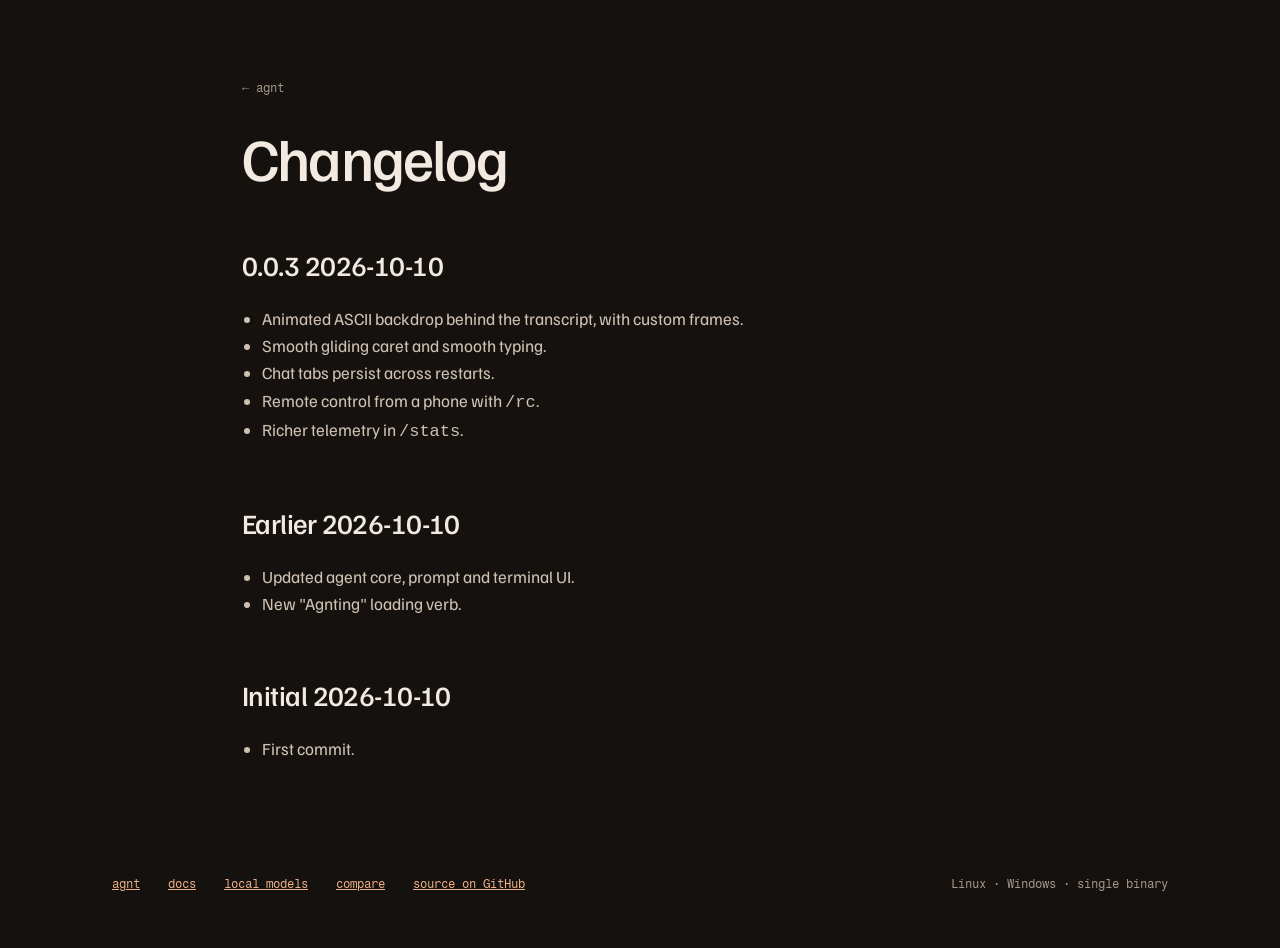
==== changelog.html @ 5071c34f "Add files via upload" ====
<!doctype html>
<html lang="en">
<head>
<meta charset="utf-8">
<meta name="viewport" content="width=device-width, initial-scale=1">
<title>agnt changelog — release notes</title>
<meta name="description" content="Release notes for agnt, the terminal AI coding agent. Latest: 0.0.3 adds an animated backdrop, smooth caret, persistent tabs, phone remote control and richer telemetry.">
<meta name="robots" content="index, follow, max-image-preview:large, max-snippet:-1">
<meta name="theme-color" content="#15110E">
<meta name="color-scheme" content="dark">
<link rel="canonical" href="https://mozzarellabio.github.io/agnt/changelog.html">
<meta property="og:type" content="article">
<meta property="og:site_name" content="agnt">
<meta property="og:title" content="agnt changelog — release notes">
<meta property="og:description" content="What changed in each agnt release.">
<meta property="og:url" content="https://mozzarellabio.github.io/agnt/changelog.html">
<meta property="og:image" content="https://mozzarellabio.github.io/agnt/assets/img/og.png">
<meta name="twitter:card" content="summary_large_image">
<link rel="icon" href="data:image/svg+xml,%3Csvg xmlns='http://www.w3.org/2000/svg' viewBox='0 0 32 32'%3E%3Crect width='32' height='32' rx='7' fill='%2315110E'/%3E%3Cpath d='M16 6l9 10-9 10-9-10z' fill='%23D97757'/%3E%3C/svg%3E">
<link rel="preload" href="assets/fonts/familjen-grotesk.woff2" as="font" type="font/woff2" crossorigin>
<link rel="stylesheet" href="assets/styles.css">
<script type="application/ld+json">{"@context":"https://schema.org","@type":"BreadcrumbList","itemListElement":[{"@type":"ListItem","position":1,"name":"agnt","item":"https://mozzarellabio.github.io/agnt/"},{"@type":"ListItem","position":2,"name":"Changelog","item":"https://mozzarellabio.github.io/agnt/changelog.html"}]}</script>
</head>
<body>
<main class="page">
<article class="doc">
<a class="back" href="./">← agnt</a>
<h1>Changelog</h1>

<h2 id="v0-0-3">0.0.3 <time datetime="2026-10-10">2026-10-10</time></h2>
<ul>
<li>Animated ASCII backdrop behind the transcript, with custom frames.</li>
<li>Smooth gliding caret and smooth typing.</li>
<li>Chat tabs persist across restarts.</li>
<li>Remote control from a phone with <code>/rc</code>.</li>
<li>Richer telemetry in <code>/stats</code>.</li>
</ul>

<h2 id="earlier">Earlier <time datetime="2026-10-10">2026-10-10</time></h2>
<ul>
<li>Updated agent core, prompt and terminal UI.</li>
<li>New "Agnting" loading verb.</li>
</ul>

<h2 id="initial">Initial <time datetime="2026-10-10">2026-10-10</time></h2>
<ul>
<li>First commit.</li>
</ul>
</article>
<footer class="foot">
<a href="./">agnt</a>
<a href="docs.html">docs</a>
<a href="ollama.html">local models</a>
<a href="compare.html">compare</a>
<a href="https://github.com/mozzarellabio/agnt">source on GitHub</a>
<span class="r">Linux · Windows · single binary</span>
</footer>
</main>
</body>
</html>
---- assets/styles.css ----
@font-face{font-family:"Familjen Grotesk";font-style:normal;font-weight:400 600;font-display:swap;src:url("fonts/familjen-grotesk.woff2") format("woff2")}
@font-face{font-family:"Fragment Mono";font-style:normal;font-weight:400;font-display:swap;src:url("fonts/fragment-mono.woff2") format("woff2")}
body{margin:0;background:#15110E}
a{color:#F0B089}a:hover{color:#F7CBA9}
.page{--bg:#15110E;--bg2:#1B1613;--line:#342A24;--faint:#5C4E45;--text:#F2EAE1;--body:#CEC1B4;--muted:#A6988B;--clay:#D97757;--peach:#F0B089;--g:64px;--sans:"Familjen Grotesk","Helvetica Neue",Helvetica,sans-serif;--mono:"Fragment Mono",ui-monospace,SFMono-Regular,Menlo,Consolas,monospace;background:var(--bg);color:var(--body);font-family:var(--sans);font-size:17px;line-height:1.6;overflow-x:clip;-webkit-font-smoothing:antialiased}
.page *{box-sizing:border-box}
.sr{position:absolute;width:1px;height:1px;overflow:hidden;clip:rect(0 0 0 0);white-space:nowrap;margin:-1px;padding:0;border:0}
.page :focus-visible{outline:2px solid #F0B089;outline-offset:3px;border-radius:2px}

.hero{position:relative;min-height:clamp(560px,100svh,1000px);display:flex;flex-direction:column;align-items:center;padding-top:clamp(96px,24svh,240px)}
.banner{font-family:var(--mono);font-size:clamp(14px,4.4vw,34px);line-height:1.18;margin:0}
.nav{position:sticky;top:0;z-index:20;display:flex;justify-content:space-between;align-items:center;height:56px;padding:0 32px;background:rgba(21,17,14,.82);backdrop-filter:blur(10px);-webkit-backdrop-filter:blur(10px);border-bottom:1px solid var(--line);font-family:var(--mono);font-size:13px}
.nav a{color:var(--body);text-decoration:none}
.nav a:hover{color:var(--text)}
.nav-mark{color:var(--clay) !important;font-weight:400;letter-spacing:.02em}
.nav-links{display:flex;align-items:center;gap:26px}
.nav-cta{border:1px solid var(--clay);border-radius:4px;padding:6px 14px;color:var(--text) !important}
.nav-cta:hover{background:var(--clay);color:#15110E !important}
.cta{display:flex;gap:12px;margin-top:40px;flex-wrap:wrap;justify-content:center}
.btn{display:inline-flex;align-items:center;justify-content:center;min-height:46px;padding:0 24px;border-radius:4px;background:var(--clay);color:#15110E;font-family:var(--mono);font-size:14px;text-decoration:none}
.btn:hover{background:var(--peach);color:#15110E}
.btn.ghost{background:none;border:1px solid var(--faint);color:var(--text)}
.btn.ghost:hover{border-color:var(--text);background:none;color:var(--text)}
.banner span{display:block;white-space:pre;animation:type .42s steps(24,end) both}
.banner span:nth-child(1){animation-delay:.15s}.banner span:nth-child(2){animation-delay:.23s}.banner span:nth-child(3){animation-delay:.31s}.banner span:nth-child(4){animation-delay:.39s}.banner span:nth-child(5){animation-delay:.47s}.banner span:nth-child(6){animation-delay:.55s}
@keyframes type{from{clip-path:inset(0 100% 0 0)}to{clip-path:inset(0 0 0 0)}}
.hint{margin-top:auto;display:flex;flex-direction:column;align-items:center;gap:14px;padding-top:24px;text-decoration:none;color:var(--muted);font-family:var(--mono);font-size:11px;letter-spacing:.16em}
.hint:hover{color:var(--text)}
.hint-line{position:relative;display:block;width:1px;height:76px;background:var(--faint);overflow:hidden}
.hint-dot{position:absolute;left:0;top:-18px;width:1px;height:18px;background:var(--clay);animation:drip 2.8s cubic-bezier(.45,0,.55,1) 1.4s infinite}
@keyframes drip{0%{transform:translateY(0)}70%,100%{transform:translateY(96px)}}

.wrap{max-width:1120px;margin:0 auto;padding:0 32px}
.score{position:relative;padding-left:var(--g)}
.bend-a{position:absolute;top:0;left:12px;right:calc(50% - 1px);height:24px;border-right:1px solid var(--faint);border-bottom:1px solid var(--faint);border-bottom-right-radius:12px}
.bend-b{position:absolute;top:23px;left:0;right:calc(50% + 11px);height:24px;border-left:1px solid var(--faint);border-top:1px solid var(--faint);border-top-left-radius:12px}
.spine{position:absolute;left:0;top:47px;bottom:0;width:1px;background:var(--faint);view-timeline-name:--spine}
.spine-fill{position:absolute;inset:0;background:var(--clay);transform-origin:top}
.mv{position:relative;padding-top:144px}
.node{position:absolute;left:calc(-1 * var(--g) - 4px);top:148px;width:9px;height:9px;border-radius:50%;border:1px solid var(--clay);background:var(--clay)}
.mlabel{display:flex;gap:14px;margin:0 0 28px;font-family:var(--mono);font-size:12px;line-height:18px;letter-spacing:.06em;color:var(--muted)}
.mlabel .n{color:var(--clay)}
.big{font-family:var(--sans);font-weight:500;font-size:clamp(44px,6.4vw,88px);line-height:.98;letter-spacing:-.035em;color:var(--text);margin:0 0 32px;max-width:13ch;text-wrap:balance}
.big .dot{color:var(--clay)}
.h{font-family:var(--sans);font-weight:500;font-size:clamp(30px,3.5vw,48px);line-height:1.06;letter-spacing:-.025em;color:var(--text);margin:0 0 24px;max-width:20ch;text-wrap:balance}
.lede{max-width:60ch;margin:0 0 18px;text-wrap:pretty}
.lede code,.ic{font-family:var(--mono);font-size:.88em;color:var(--text)}

.inst{max-width:800px;margin-top:44px;border:1px solid var(--line);border-radius:6px;background:var(--bg2)}
.inst-top{display:flex;justify-content:space-between;align-items:stretch;border-bottom:1px solid var(--line)}
.os{display:flex}
.osb{appearance:none;position:relative;background:none;border:0;border-right:1px solid var(--line);color:var(--muted);font-family:var(--mono);font-size:13px;padding:0 20px;min-height:46px;cursor:pointer}
.osb:hover{color:var(--text)}
.osb[aria-pressed="true"]{color:var(--text)}
.osb[aria-pressed="true"]::after{content:"";position:absolute;left:14px;right:14px;bottom:-1px;height:2px;background:var(--clay)}
.copy{appearance:none;background:none;border:0;border-left:1px solid var(--line);color:var(--body);font-family:var(--mono);font-size:13px;padding:0 18px;min-height:46px;display:flex;align-items:center;gap:9px;cursor:pointer}
.copy:hover{color:var(--peach)}
.cmd{overflow-x:auto;padding:18px 20px}
.cmd code{display:block;font-family:var(--mono);font-size:13.5px;line-height:1.7;color:var(--text);white-space:pre-wrap;word-break:normal;overflow-wrap:normal}
.pr{color:var(--clay);user-select:none;-webkit-user-select:none}
.osnote{max-width:800px;margin:12px 0 0;font-family:var(--mono);font-size:12px;line-height:1.5;color:var(--muted)}

.dgrid{position:relative;max-width:980px;margin-top:64px;padding-top:36px;display:grid;grid-template-columns:176px minmax(0,1fr);column-gap:28px;row-gap:22px;align-items:start}
.who{position:relative;display:flex;flex-direction:column;line-height:1.35}
.nm{font-family:var(--mono);font-size:13px;color:var(--text)}
.rl{font-size:13px;color:var(--muted)}
.branch{position:absolute;left:calc(-1 * var(--g) + 1px);width:calc(var(--g) - 14px);top:9px;height:1px;background:var(--faint)}
.track{position:relative;height:18px}
.eco .track{height:44px}
.staff{position:absolute;left:0;right:0;top:9px;height:1px;background:var(--line)}
.bars{position:absolute;inset:0}
.bar{position:absolute;top:5px;height:9px;border-radius:1px}
.seg-l{position:absolute;top:24px;font-family:var(--mono);font-size:10.5px;line-height:1;color:var(--muted);white-space:nowrap}
.overlay{grid-column:2;position:relative;pointer-events:none}
.ens .overlay{grid-row:1 / 6}
.eco .overlay{grid-row:1 / 3}
.ph{position:absolute;top:-8px;bottom:-8px;left:100%;width:1px;background:var(--peach);opacity:0}
.you{position:absolute;left:58%;top:-30px;bottom:-4px;border-left:1px dashed var(--peach)}
.you span{position:absolute;top:0;left:8px;white-space:nowrap;font-family:var(--mono);font-size:11px;line-height:1;color:var(--peach)}
.axis{grid-column:2;display:flex;align-items:center;gap:12px;font-family:var(--mono);font-size:11px;color:var(--muted)}
.axis i{flex:1;height:1px;background:var(--line)}
.cap{grid-column:2;margin:0;font-size:13px;color:var(--muted)}
.ens{view-timeline-name:--ens}
.eco{view-timeline-name:--eco}
.cmdline{display:inline-flex;gap:10px;margin:8px 0 26px;padding:10px 16px;border:1px solid var(--line);border-radius:4px;background:var(--bg2);font-family:var(--mono);font-size:14px;color:var(--text)}
.cmdline span{color:var(--clay)}

.mech{display:grid;grid-template-columns:repeat(auto-fit,minmax(min(210px,100%),1fr));gap:28px 32px;margin-top:72px;max-width:980px}
.mech div{border-top:1px solid var(--line);padding-top:16px}
.mech h3{font-family:var(--mono);font-weight:400;font-size:13px;color:var(--text);margin:0 0 8px}
.mech p{margin:0;font-size:15px;line-height:1.55;color:var(--muted)}

.roster{display:grid;grid-template-columns:repeat(auto-fit,minmax(min(210px,100%),1fr));column-gap:32px;margin-top:48px;max-width:980px}
.roster div{display:flex;justify-content:space-between;align-items:baseline;gap:12px;padding:18px 0;border-bottom:1px solid var(--line)}
.roster .p{font-size:21px;letter-spacing:-.01em;color:var(--text)}
.roster .k{font-family:var(--mono);font-size:11px;color:var(--muted)}
.roster .loc .k{color:var(--peach)}

.term{max-width:880px;margin-top:48px;border:1px solid var(--tline);border-radius:8px;background:var(--tbg);color:var(--tfg);font-family:var(--mono);font-size:13px;line-height:1.7;overflow:hidden;transition:background-color .25s linear,color .25s linear,border-color .25s linear}
.term[data-skin="clay"]{--tbg:#100C0A;--tfg:#ECE3D9;--tacc:#D97757;--tdim:#9E9186;--tline:#2F2621}
.term[data-skin="slate"]{--tbg:#12151F;--tfg:#DCE3F0;--tacc:#5B7FFF;--tdim:#8793AD;--tline:#2A3350}
.term[data-skin="nord"]{--tbg:#262B35;--tfg:#ECEFF4;--tacc:#88C0D0;--tdim:#8A93A6;--tline:#3B4252}
.term[data-skin="gruvbox"]{--tbg:#1D1C1A;--tfg:#EBDBB2;--tacc:#FE8019;--tdim:#928374;--tline:#3C3836}
.term-top{display:flex;flex-wrap:wrap;gap:4px 16px;align-items:center;padding:10px 16px;border-bottom:1px solid var(--tline);font-size:12px;color:var(--tdim)}
.term-top b{font-weight:400;color:var(--tacc)}
.term-top .r{margin-left:auto}
.term-body{padding:18px 16px 10px}
.tl{margin:0;white-space:pre-wrap}
.t-dim{color:var(--tdim)}
.t-acc{color:var(--tacc)}
.t-hint{margin-top:14px;color:var(--tacc)}
.term-status{display:flex;flex-wrap:wrap;gap:4px 16px;align-items:center;padding:8px 16px 10px;border-top:1px solid var(--tline);font-size:12px;color:var(--tdim)}
.t-mode{background:var(--tacc);color:var(--tbg);padding:0 8px;border-radius:2px}
.term-status .r{margin-left:auto}
.ctls{display:flex;flex-wrap:wrap;gap:16px 40px;margin-top:20px;max-width:880px}
.ctl{display:flex;align-items:center;gap:14px}
.ctl-l{font-family:var(--mono);font-size:12px;color:var(--muted);min-width:34px}
.seg{display:flex;border:1px solid var(--line);border-radius:4px;overflow:hidden}
.segb{appearance:none;background:none;border:0;border-right:1px solid var(--line);color:var(--muted);font-family:var(--mono);font-size:13px;min-height:44px;min-width:56px;padding:0 14px;cursor:pointer;display:flex;align-items:center;justify-content:center;gap:8px}
.segb:last-child{border-right:0}
.segb:hover{color:var(--text)}
.segb[aria-pressed="true"]{background:#2C241F;color:var(--text)}
.sw{display:inline-block;width:10px;height:10px;border-radius:50%}
.sw-clay{background:#D97757}.sw-slate{background:#5B7FFF}.sw-nord{background:#88C0D0}.sw-gruvbox{background:#FE8019}
.mdesc{max-width:880px;margin:16px 0 40px;font-size:15px;color:var(--muted);min-height:1.6em}

.coda{padding-bottom:168px}
.end{position:absolute;left:calc(-1 * var(--g) - 4px);bottom:-22px;width:9px;height:16px;background:var(--clay);animation:blink 1.1s steps(1) infinite}
@keyframes blink{50%{opacity:0}}
.foot{max-width:1120px;margin:0 auto;padding:96px 32px 56px;display:flex;flex-wrap:wrap;gap:8px 28px;font-family:var(--mono);font-size:12px;color:var(--muted)}
.foot .r{margin-left:auto}

@keyframes grow-y{from{transform:scaleY(0)}to{transform:scaleY(1)}}
@keyframes node-on{0%,49%{background:var(--bg)}50%,100%{background:var(--clay)}}
@keyframes reveal{from{clip-path:inset(-4px 100% -4px 0)}to{clip-path:inset(-4px 0 -4px 0)}}
@keyframes play{0%{left:0;opacity:1}94%{opacity:1}100%{left:100%;opacity:0}}
@supports (animation-timeline: view()){
.spine-fill{animation:grow-y linear both;animation-timeline:--spine;animation-range:cover 50vh cover calc(100% - 50vh)}
.node{animation:node-on linear both;animation-timeline:view();animation-range:cover 0% cover 100%}
.ens .bars,.ens .ph{animation-timeline:--ens}
.eco .bars,.eco .ph{animation-timeline:--eco}
.dgrid .bars{animation-name:reveal;animation-duration:1ms;animation-timing-function:linear;animation-fill-mode:both;animation-range:entry 90% cover 62%}
.dgrid .ph{animation-name:play;animation-duration:1ms;animation-timing-function:linear;animation-fill-mode:both;animation-range:entry 90% cover 62%}
.ens .bars,.ens .ph,.eco .bars,.eco .ph{animation-duration:auto}
}

@media (max-width:720px){
.page{--g:28px;font-size:16px}
.wrap{padding:0 16px}
.cmd code{white-space:pre}
.roster{grid-template-columns:repeat(2,minmax(0,1fr));column-gap:20px}
.roster .p{font-size:18px}
.ctl{flex-wrap:wrap;gap:8px 14px}
.nav{padding:0 16px}
.nav-links{gap:16px}
.nav-links a:not(.nav-cta){display:none}
.nav-links a[href^="docs"]{display:inline}
.cta{flex-direction:column;align-items:stretch;width:min(320px,calc(100% - 48px))}
.mv{padding-top:96px}
.node{top:100px}
.dgrid{grid-template-columns:96px minmax(0,1fr);column-gap:14px}
.rl{font-size:12px}
.seg-l{display:none}
.eco .track{height:22px}
.you span{left:auto;right:8px}
.osb{padding:0 14px}
.copy{padding:0 14px}
.cmd{padding:16px}
.cmd code{font-size:12.5px}
.term{font-size:12px}
.term-status .r{margin-left:0}
.foot{padding:88px 16px 48px}
.foot .r{margin-left:0}
}
@media (prefers-reduced-motion: reduce){
.banner span,.end{animation:none !important}
.hint-dot{display:none}
.spine-fill,.node,.dgrid .bars,.dgrid .ph{animation:none !important}
.term{transition:none}
}
.ens>:nth-child(1){grid-area:1/1}.ens>:nth-child(2){grid-area:1/2}
.ens>:nth-child(3){grid-area:2/1}.ens>:nth-child(4){grid-area:2/2}
.ens>:nth-child(5){grid-area:3/1}.ens>:nth-child(6){grid-area:3/2}
.ens>:nth-child(7){grid-area:4/1}.ens>:nth-child(8){grid-area:4/2}
.ens>:nth-child(9){grid-area:5/1}.ens>:nth-child(10){grid-area:5/2}
.ens>.axis{grid-area:6/2}
.eco>:nth-child(1){grid-area:1/1}.eco>:nth-child(2){grid-area:1/2}
.eco>:nth-child(3){grid-area:2/1}.eco>:nth-child(4){grid-area:2/2}
.eco>.cap{grid-area:3/2}
.dgrid>.overlay{grid-column:2}
.phone{display:grid;grid-template-columns:minmax(0,1fr) 260px;gap:48px;align-items:center;max-width:880px;margin-top:40px}
.phone .qr{aspect-ratio:1;background:#fff;border-radius:6px;padding:14px;display:grid;grid-template-columns:repeat(21,1fr);gap:0}
.phone .qr i{background:#15110E}
.phone ol{margin:0;padding:0;list-style:none;font-family:var(--mono);font-size:13.5px;line-height:1.9;color:var(--text)}
.phone li span{color:var(--clay)}
@media (max-width:720px){.phone{grid-template-columns:1fr;gap:28px}.phone .qr{max-width:200px}}
.mdesc+.mech{margin-top:48px}.mech+.lede{margin-top:48px}
.phone{grid-template-columns:minmax(0,1fr) 220px;max-width:760px}
@media (max-width:720px){.phone{grid-template-columns:1fr}}
.shot{max-width:880px;margin:56px 0 0}
.shot img{display:block;width:100%;height:auto;border:1px solid var(--line);border-radius:8px}
.shot figcaption{margin-top:10px;font-family:var(--mono);font-size:12px;color:var(--muted)}
.cmd{scrollbar-width:thin;scrollbar-color:var(--faint) transparent}
@media (max-width:720px){.phone .qr{margin:0 auto}}
.seg-l{font-size:12px}.roster .k,.hint{font-size:12px}
html{scroll-behavior:smooth;scroll-padding-top:72px}
@media (prefers-reduced-motion: reduce){html{scroll-behavior:auto}}
@media (max-width:720px){.cmd code{overflow-wrap:anywhere}.tl{padding-left:2ch;text-indent:-2ch}.term-status .r{margin-left:0}}
@media (max-width:720px){.ctl{flex-wrap:wrap;gap:8px 14px}.seg{flex-wrap:wrap}.segb{min-width:48px;padding:0 10px}}
.tag{font-family:var(--mono);font-weight:400;font-size:clamp(13px,1.6vw,16px);letter-spacing:.04em;color:var(--muted);margin:28px 0 0;text-align:center;padding:0 24px}
.faq{max-width:760px}
.faq details{border-top:1px solid var(--line);padding:18px 0}
.faq details:last-child{border-bottom:1px solid var(--line)}
.faq summary{cursor:pointer;color:var(--text);font-size:19px;font-weight:500;list-style:none;display:flex;justify-content:space-between;gap:24px}
.faq summary::-webkit-details-marker{display:none}
.faq summary::after{content:"+";color:var(--clay);font-family:var(--mono)}
.faq details[open] summary::after{content:"−"}
.faq p{margin:12px 0 0;max-width:62ch}
.doc{max-width:860px;margin:0 auto;padding:72px 32px 0}
.doc .back{font-family:var(--mono);font-size:12px;color:var(--muted);text-decoration:none}
.doc h1{font-family:var(--sans);font-weight:500;font-size:clamp(36px,5vw,60px);line-height:1;letter-spacing:-.03em;color:var(--text);margin:28px 0 20px}
.doc h2{font-family:var(--sans);font-weight:500;font-size:28px;letter-spacing:-.02em;color:var(--text);margin:56px 0 16px}
.doc dl{margin:0;border-top:1px solid var(--line)}
.doc dt{font-family:var(--mono);font-size:14px;color:var(--text);padding-top:14px}
.doc dd{margin:4px 0 0;padding-bottom:14px;border-bottom:1px solid var(--line);font-size:15px;color:var(--muted)}
.doc ul{padding-left:20px}
.doc pre{font-family:var(--mono);font-size:13px;background:var(--bg2);border:1px solid var(--line);border-radius:4px;padding:14px 16px;overflow-x:auto;color:var(--text)}
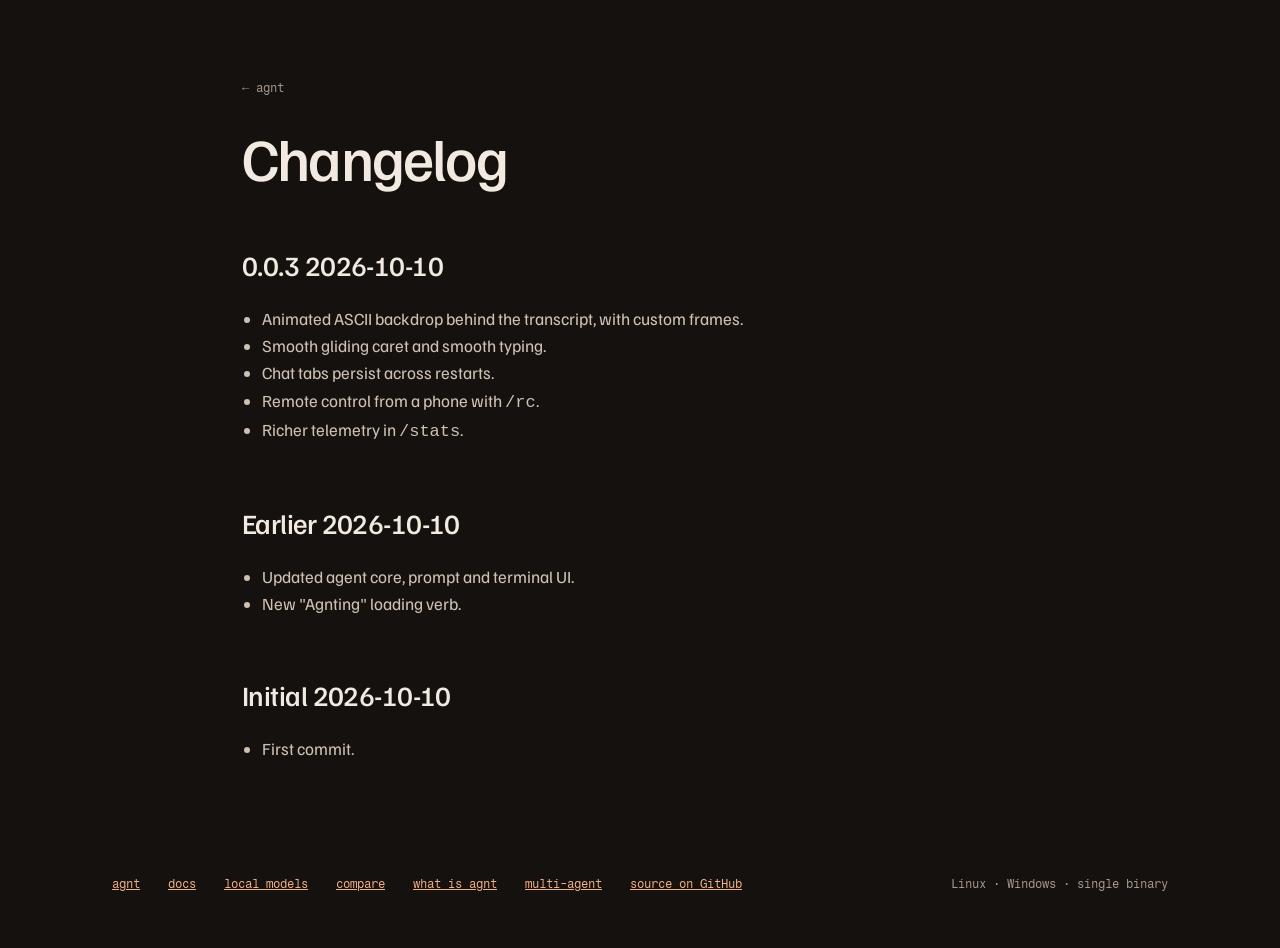
==== commit 829bd3d1: "Add discoverability pages and links" ====
--- a/changelog.html
+++ b/changelog.html
@@ -52,6 +52,8 @@
 <a href="docs.html">docs</a>
 <a href="ollama.html">local models</a>
 <a href="compare.html">compare</a>
+<a href="what-is-agnt.html">what is agnt</a>
+<a href="multi-agent-coding.html">multi-agent</a>
 <a href="https://github.com/mozzarellabio/agnt">source on GitHub</a>
 <span class="r">Linux · Windows · single binary</span>
 </footer>
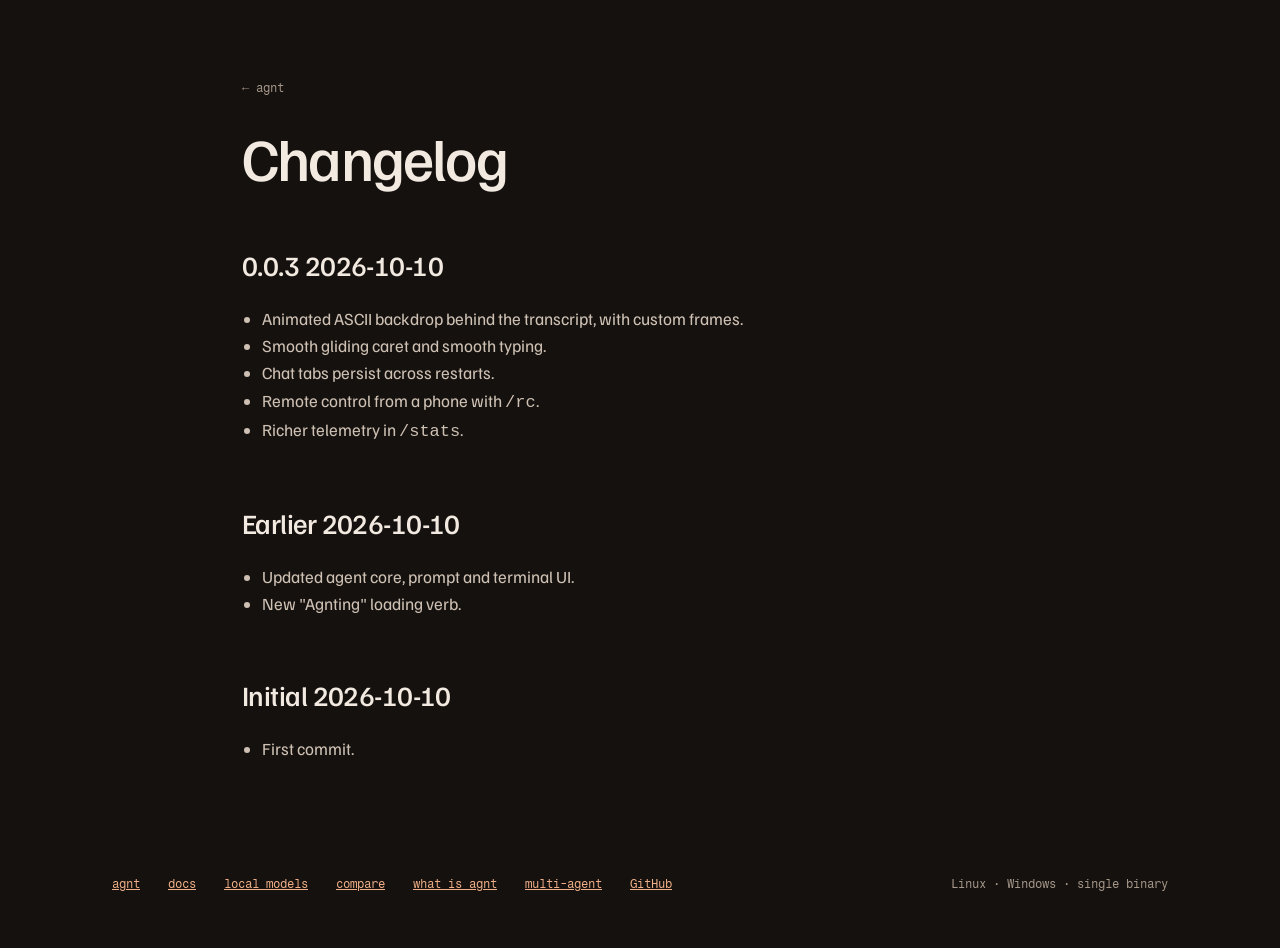
==== commit 47c022f2: "Remove open-source wording" ====
--- a/changelog.html
+++ b/changelog.html
@@ -54,7 +54,7 @@
 <a href="compare.html">compare</a>
 <a href="what-is-agnt.html">what is agnt</a>
 <a href="multi-agent-coding.html">multi-agent</a>
-<a href="https://github.com/mozzarellabio/agnt">source on GitHub</a>
+<a href="https://github.com/mozzarellabio/agnt">GitHub</a>
 <span class="r">Linux · Windows · single binary</span>
 </footer>
 </main>
